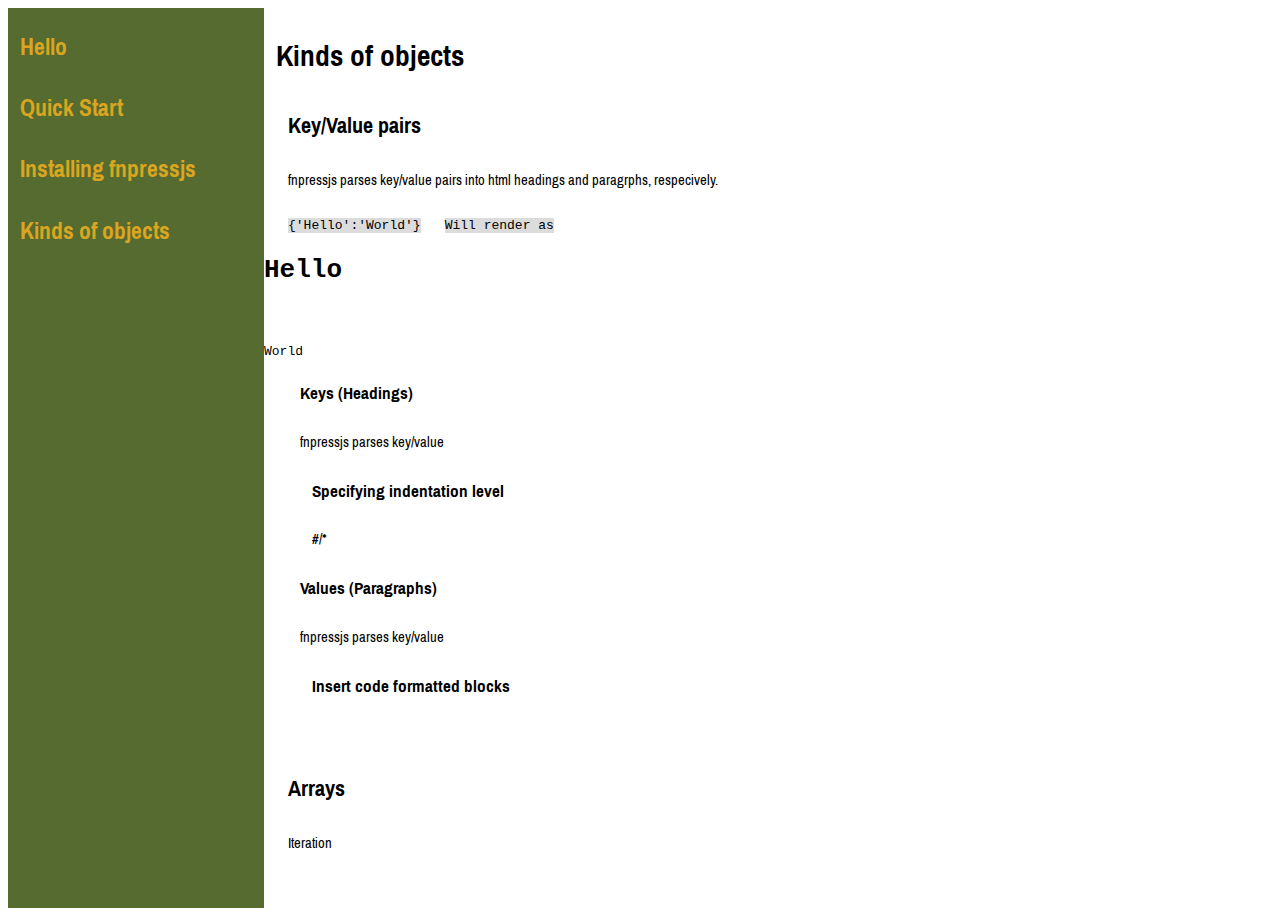
==== docs/index.html @ a0c2ffbe "Docs content" ====
<!DOCTYPE html>
<html lang="en">

<head>
    <meta charset="UTF-8">
    <title>fnpressjs | lightweight json to html templating</title>
    <link rel="stylesheet" href="css/style.css">
    <link href="https://fonts.googleapis.com/css?family=Pragati+Narrow" rel="stylesheet">
    <script src="../fnpress.js"></script>
    <script src="pages/man.json"></script>
</head>

<body>

    <div>
        <div id="navbar">

        </div>



        <div id="main">

        </div>
    </div>

    <script>

        window.addEventListener("DOMContentLoaded", load_handler);
        
        //  snap out the top level keys
        //  apply clear/press click handlers to each item in navbar
        var mand = JSON.parse(man_data);        
        var sec_headers = Object.keys(mand[0]);
        var nbar = document.getElementById("navbar");
        
        //  window load handler
        function load_handler() {
        
          //  fnpress the navbar and initial main window contents        
          load_to_nav(sec_headers);
          load_to_main("Kinds of objects");

          //  apply click listener to element in navbar
          for (f = 0; f < nbar.children.length; f++) {
            nbar.children[f].addEventListener("click", navclick_handler, false);
          }

        }
            
        //  navbar click handler
        function navclick_handler() {
                
          // clear main div contents
          clear_main();
          
          // fnpress object based on the click
          load_to_main(event.target.innerHTML);
          
          //  clear main div contents
          function clear_main() {
            var mn = document.getElementById("main");
            while (mn.firstChild) {mn.removeChild(mn.firstChild);}
          }

        }
        
        //  create new press object based on the click and fnpress to main
        function load_to_main(hdr) {
            var pobj = {}
            pobj[hdr] = mand[0][hdr];
            fnpress(pobj, "main");            
        }
        
        //  create table_of_contents and fnpress to navbar        
        function load_to_nav(sec_headers) {
            var table_of_contents = {};
            for (sh in sec_headers) {table_of_contents[sec_headers[sh]] = "";}
            fnpress(table_of_contents, "navbar");
        }
        
    </script>

</body>

</html>
---- docs/css/style.css ----
body {
    font-family: 'Pragati Narrow', sans-serif;    
}

#navbar {
    height: 100vh;
    width: 20vw;
    min-width: 120px;
    background: darkolivegreen;
    color: goldenrod;
    float: left;
    font-size: .8em;
}

#main {
    height: 100vh;
    width: 70vw;
    display: inline-block;
}

.code {
    background: gainsboro;
}

.code + .code {
    margin-top: 0;
}
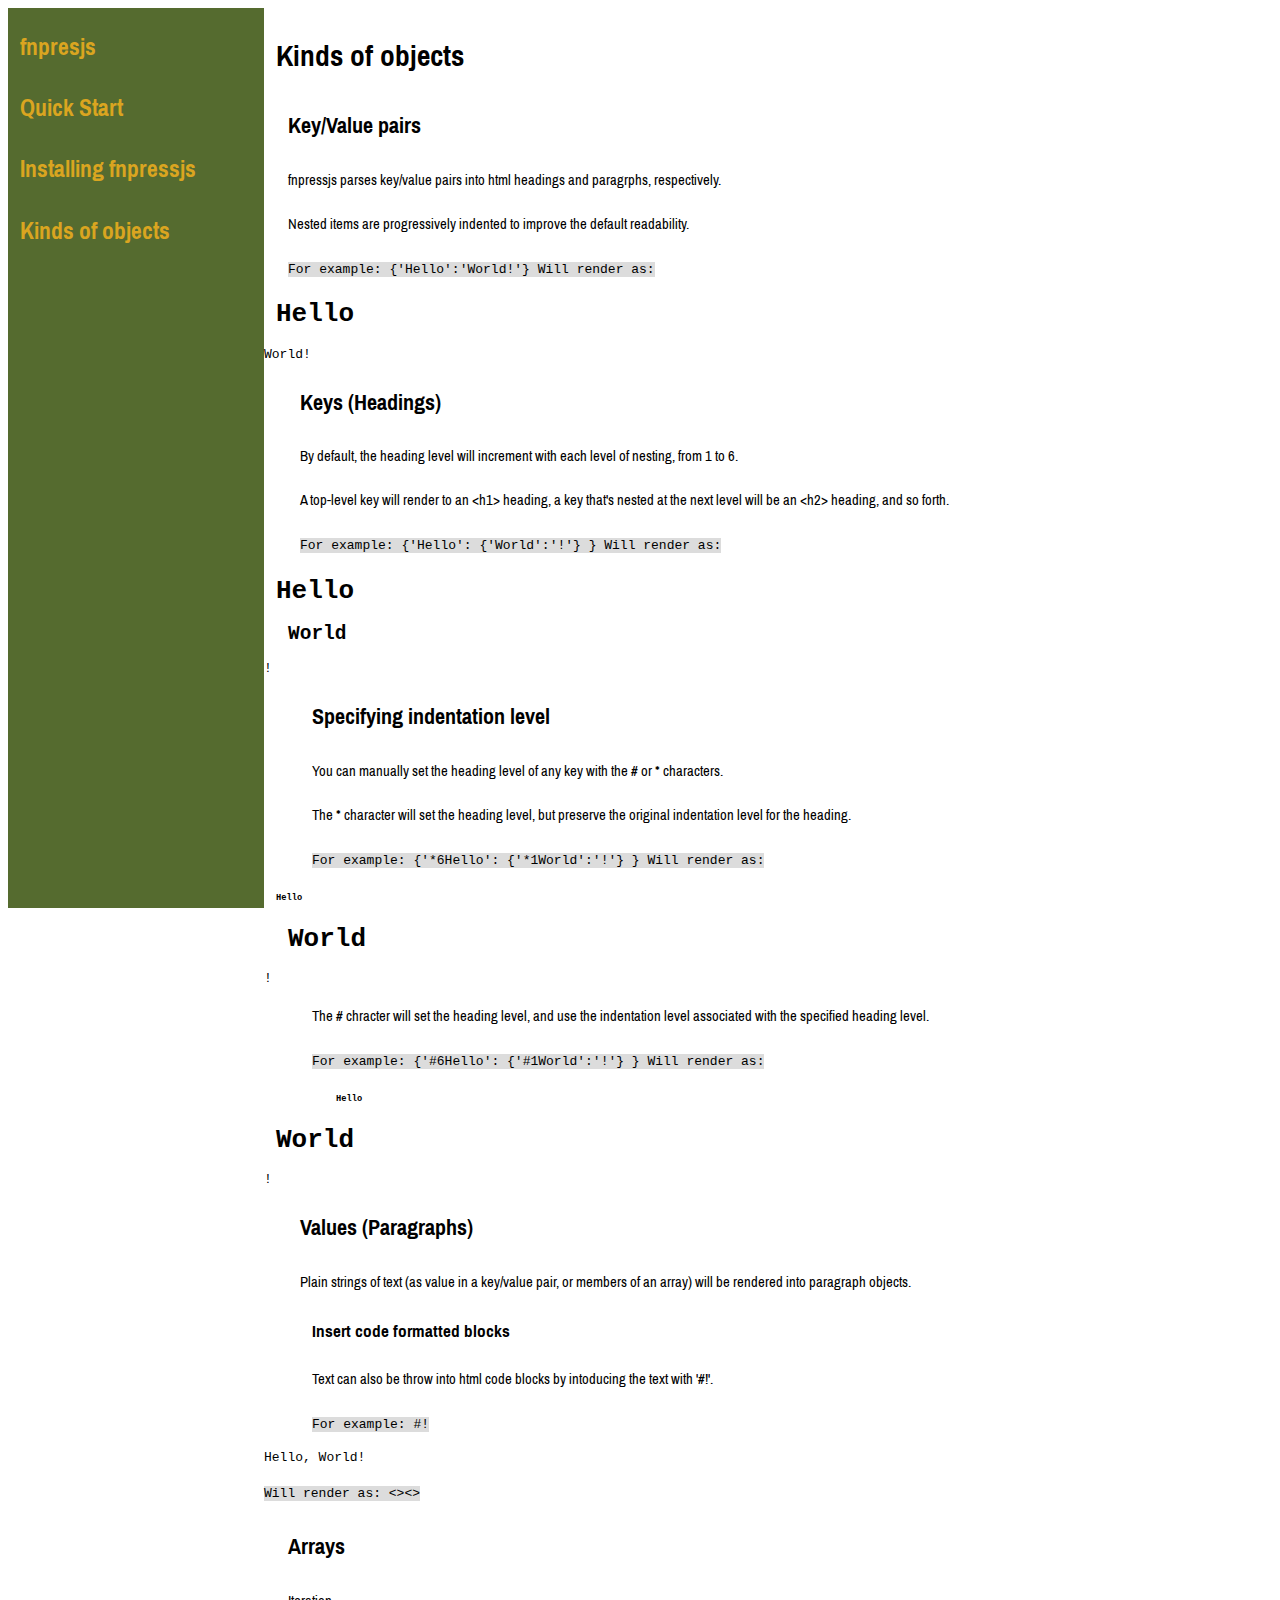
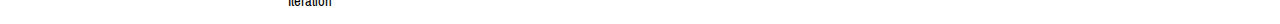
==== commit cdb53a07: "docs update" ====
--- a/docs/index.html
+++ b/docs/index.html
@@ -46,37 +46,38 @@
             nbar.children[f].addEventListener("click", navclick_handler, false);
           }
 
-        }
-            
-        //  navbar click handler
-        function navclick_handler() {
-                
-          // clear main div contents
-          clear_main();
-          
-          // fnpress object based on the click
-          load_to_main(event.target.innerHTML);
-          
-          //  clear main div contents
-          function clear_main() {
-            var mn = document.getElementById("main");
-            while (mn.firstChild) {mn.removeChild(mn.firstChild);}
+          //  navbar click handler
+          function navclick_handler() {
+  
+            // clear main div contents
+            clear_main();
+  
+            // fnpress object based on the click
+            load_to_main(event.target.innerHTML);
+  
+            //  clear main div contents
+            function clear_main() {
+              var mn = document.getElementById("main");
+              while (mn.firstChild) {mn.removeChild(mn.firstChild);}
+            }
+  
+          }
+  
+          //  create new press object based on the click and fnpress to main
+          function load_to_main(hdr) {
+              var pobj = {}
+              pobj[hdr] = mand[0][hdr];
+              fnpress(pobj, "main");            
+          }
+  
+          //  create table_of_contents and fnpress to navbar        
+          function load_to_nav(sec_headers) {
+              var table_of_contents = {};
+              for (sh in sec_headers) {table_of_contents[sec_headers[sh]] = "";}
+              fnpress(table_of_contents, "navbar");
           }
 
-        }
-        
-        //  create new press object based on the click and fnpress to main
-        function load_to_main(hdr) {
-            var pobj = {}
-            pobj[hdr] = mand[0][hdr];
-            fnpress(pobj, "main");            
-        }
-        
-        //  create table_of_contents and fnpress to navbar        
-        function load_to_nav(sec_headers) {
-            var table_of_contents = {};
-            for (sh in sec_headers) {table_of_contents[sec_headers[sh]] = "";}
-            fnpress(table_of_contents, "navbar");
+            
         }
         
     </script>
--- a/docs/css/style.css
+++ b/docs/css/style.css
@@ -24,4 +24,11 @@
 
 .code + .code {
     margin-top: 0;
+}
+
+pre {
+    width: inherit;
+    background: gainsboro;
+    padding: 15px;
+    box-sizing: border-box;
 }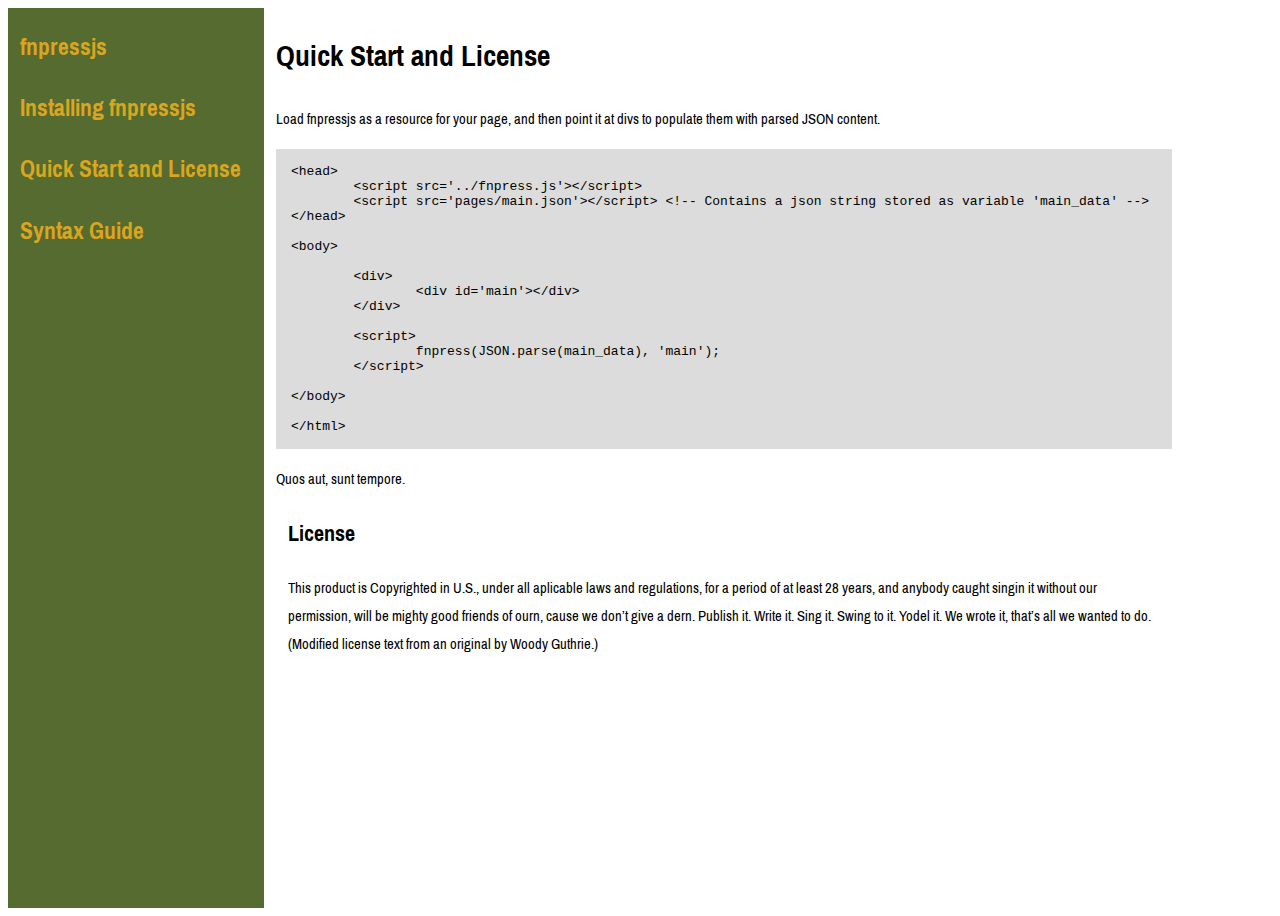
==== commit 63a923c6: "docs update" ====
--- a/docs/index.html
+++ b/docs/index.html
@@ -6,7 +6,7 @@
     <title>fnpressjs | lightweight json to html templating</title>
     <link rel="stylesheet" href="css/style.css">
     <link href="https://fonts.googleapis.com/css?family=Pragati+Narrow" rel="stylesheet">
-    <script src="../fnpress.js"></script>
+    <script src="./js/fnpress.js"></script>
     <script src="pages/man.json"></script>
 </head>
 
@@ -39,7 +39,7 @@
         
           //  fnpress the navbar and initial main window contents        
           load_to_nav(sec_headers);
-          load_to_main("Kinds of objects");
+          load_to_main("Quick Start and License");
 
           //  apply click listener to element in navbar
           for (f = 0; f < nbar.children.length; f++) {
@@ -47,8 +47,11 @@
           }
 
           //  navbar click handler
-          function navclick_handler() {
+          function navclick_handler(event) {
   
+            //establish the click event
+            if( !event ) event = window.event;
+              
             // clear main div contents
             clear_main();
   
